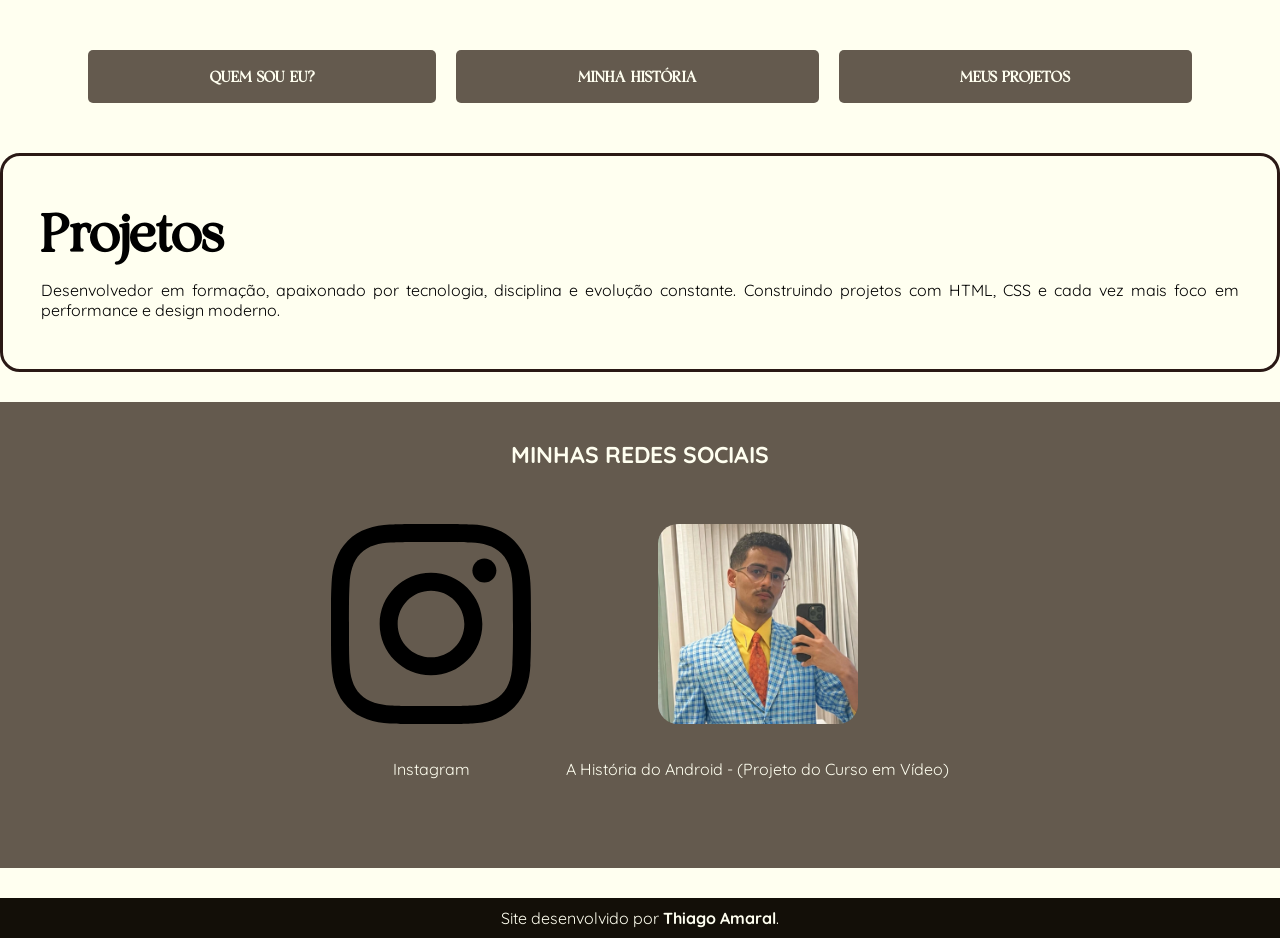
==== meus-projetos.html @ 4497e65d "Mod1.5" ====
<!DOCTYPE html>
<html lang="pt-br">
<head>
    <meta charset="UTF-8">
    <meta name="viewport" content="width=device-width, initial-scale=1.0">
    <title>Portifólio de Thiago Amaral</title>
    <link rel="stylesheet" href="styleIII.css">
    <link rel="shortcut icon" href="icones/ta-removebg-preview.ico" type="image/x-icon">
</head>
<body>
    <header>
        <nav aria-label="Navegação principal">
            <a href="index.html">QUEM SOU EU?</a>
            <a href="minha-historia.html">MINHA HISTÓRIA</a>
            <a href="meus-projetos.html">MEUS PROJETOS</a>
        </nav>
    </header>

    <main>
        
        <section class="section-tipo-1">
            <article>
                

                <div>
                    <h1>Projetos</h1>
                    <p>
                        Desenvolvedor em formação, apaixonado por tecnologia, disciplina e evolução constante.
                        Construindo projetos com HTML, CSS e cada vez mais foco em performance e design moderno.
                    </p>

                    
                </div>

        
    
            </article>
            

        </section>


            <section id="minhas-redes-sociais" aria-label="Minhas redes sociais">

                <h2>MINHAS REDES SOCIAIS</h2>

                <div id="projetos-cards">
                    <a class="redes-sociais-link" href="">
                        <article class="projetos-cards">
                            <img class="projetos-thumbs" src="icones/instagram.svg" alt="instagram">
                            <p>Instagram</p>
                        </article>
                    </a>

                    <a class="redes-sociais-link" href="">
                        <article class="projetos-cards">

                            <img class="projetos-thumbs" src="imagens/WhatsApp Image 2026-02-02 at 10.48.46.jpeg" alt="projeto-1">
                            
                            <p>A História do Android - (Projeto do Curso em Vídeo)</p>
                        </article>
                    </a>
                </div>
                

            </section>

    </main>

    <footer>
        <p>Site desenvolvido por <strong>Thiago Amaral</strong>.</p>
    </footer>
</body>
</html>
---- styleIII.css ----
/* GERAL */

@charset "UTF-8";

@import url('https://fonts.googleapis.com/css2?family=Quicksand:wght@300..700&display=swap');

@font-face {
    font-family: calmserif;
    src: url('fontes/calm_serif/Calm\ Serif\ \(DemoVersion\).otf') format(opentype);
}

* {
    padding: 0px;
    margin: 0px;
}

:root {
    --fonte1: 'calmserif';
    --fonte2: 'Quicksand';

    --cor1: ivory;
    --cor2: #2a1915;
    --cor3: #645a4e;
    --cor4: #130f08;
}

/* Tipografia */
h2 {
    font-family: var(--fonte2);
    font-size: 23px;
}

p {
    text-align: justify;
    font-family: var(--fonte2);
}

hr {
    margin: 30px 0px;
    color: var(--cor2);
}


/* BODY */
body {
    background-color: var(--cor1);
}


/* HEADER */
header {
    font-family: var(--fonte1);
    text-align: center;
    margin: 50px;
    font-weight: bolder;
}

nav {
    display: flex;
    align-items: center;   /* alinha verticalmente */
    justify-content: center; /* separa */
    gap: 20px; /* espaço entre texto e imagem */
}

header a {
    background-color: var(--cor3);
    color: var(--cor1);
    text-decoration: none;
    padding: 15px 10.3%;
    text-align: center;
    border-radius: 5px;
    transition: transform 0.3s ease;
    display: inline-block;
}

header a:hover {
    background-color: var(--cor2);
    color: var(--cor1);
    transform: scale(1.02);
}


/* MAIN */


/* SECTION 1 - QUEM É THIAGO? */
.section-tipo-1 {
    max-width: 1200px;
    border: #2a1915 solid;
    margin: 25px auto;
    padding: 3%;
    border-radius: 20px;
}

article {
    display: flex;
    align-items: center;   /* alinha verticalmente */
    justify-content: space-between; /* separa */
    gap: 20px; /* espaço entre texto e imagem */
}

@media (max-width: 868px) {
    article {
        flex-direction: column;
        text-align: center;
    }
}

img#foto_perfil {
    width: 400px;
    height: 400px;
    border-radius: 10px;
    margin-bottom: 7px;
}

article h1 {
    font-size: 55px;
    font-family: var(--fonte1);
    font-weight: 900;
}

article p {
    padding: 10px 0px 10px 0px;
}

article p#arroba {
    font-weight: 700;
    padding-bottom: 0px;
}

.icon {
    padding: 15px 20px 0px 0px;
    width: 24px;
    transition: transform 0.3s ease;
    display: inline-block;
}

.icon:hover {
    transform: scale(1.3);
}


#redes-sociais {
    background-color: var(--cor3);
    color: var(--cor1);
    text-decoration: none;
    padding: 15px 10.3%;
    margin-top: 20px;
    text-align: center;
    border-radius: 5px;
    transition: transform 0.3s ease;
    display: inline-block;
}

#redes-sociais:hover {
    background-color: var(--cor2);
    color: var(--cor1);
    transform: scale(1.02);
}











/* SECTION 2 - MINHAS HABILIDADES */

section#section-tipo-2 {
    background-color: var(--cor3);
    max-width: 100%;
    border: none;
    margin: 30px auto;
    padding: 3% 8%;
}

section#section-tipo-2 h2 {
    padding-bottom: 15px;
    color: var(--cor1);
    text-align: center;
}

section#section-tipo-2 #skill-cards {
    display: flex;
    align-items: center;
    justify-content: center;
    margin: 20px 0px;
    gap: 35px;
}

@media (max-width: 868px) {
    #skill-cards {
        flex-direction: column;
        text-align: center;
    }
    section#section-tipo-2 #skill-cards {
        gap: 0px;
    }
}

.skill-card {
    display: block;
    align-items: center;
    justify-content: center;
    margin: 20px 0px;
    gap: 75px;
    background-color: var(--cor1);
    padding: 40px 20px;
    width: 570px;
    height: 270px;
    border-radius: 20px;
}

@media (max-width: 868px) {
    .skill-card {
        width: 95%;
    }
}

.skill-card > p {
    text-align: center;
    margin-top: 25px;
    margin-bottom: 0px;
}

section#section-tipo-2 .habilidades {
    height: 150px;
    display: flex;
    margin-left: auto;
    margin-right: auto;
}


.divdois {
    background-color: var(--cor1);
    padding: 25px;
    height: 280px;
    width: 300px;
}

.p_divdois {
    margin: 15px 0px;
    text-align: center;
}

/* SECTION 3 - MINHAS REDES SOCIAIS */
section#minhas-redes-sociais {
    background-color: var(--cor3);
    max-width: 100%;
    border: none;
    margin: 30px auto;
    padding: 3% 8%;
}

section#minhas-redes-sociais h2 {
    padding-bottom: 15px;
    color: var(--cor1);
    text-align: center;
}

section#minhas-redes-sociais #projetos-cards {
    display: flex;
    align-items: center;
    justify-content: center;
    margin: 20px 0px;
    gap: 35px;
}

@media (max-width: 868px) {
    #redes-sociais-cards {
        flex-direction: column;
        text-align: center;
    }
    section#minhas-redes-sociais #redes-sociais-cards {
        gap: 0px;
    }
}

.projetos-cards {
    display: block;
    align-items: center;
    justify-content: center;
    margin: 20px 0px;
    gap: 75px;
    
}


.projetos-cards > p {
    text-align: center;
    margin-top: 25px;
    margin-bottom: 0px;
}

section#minhas-redes-sociais .projetos-thumbs {
    height: 200px;
    display: flex;
    margin-left: auto;
    margin-right: auto;
    border-radius: 20px;
}

.redes-sociais-link {
    color: var(--cor1);
    text-decoration: none;
    transition: transform 0.3s ease;
    
}

.redes-sociais-link:hover {
    color: var(--cor2);
    transform: scale(1.01);
}

.divdois {
    background-color: var(--cor1);
    padding: 25px;
    height: 280px;
    width: 300px;
}

.p_divdois {
    margin: 15px 0px;
    text-align: center;
}

footer {
    background-color: var(--cor4);
    color: var(--cor1);
    padding: 10px 0px;
    margin-top: 20px;
}

footer p {
    text-align: center;
}
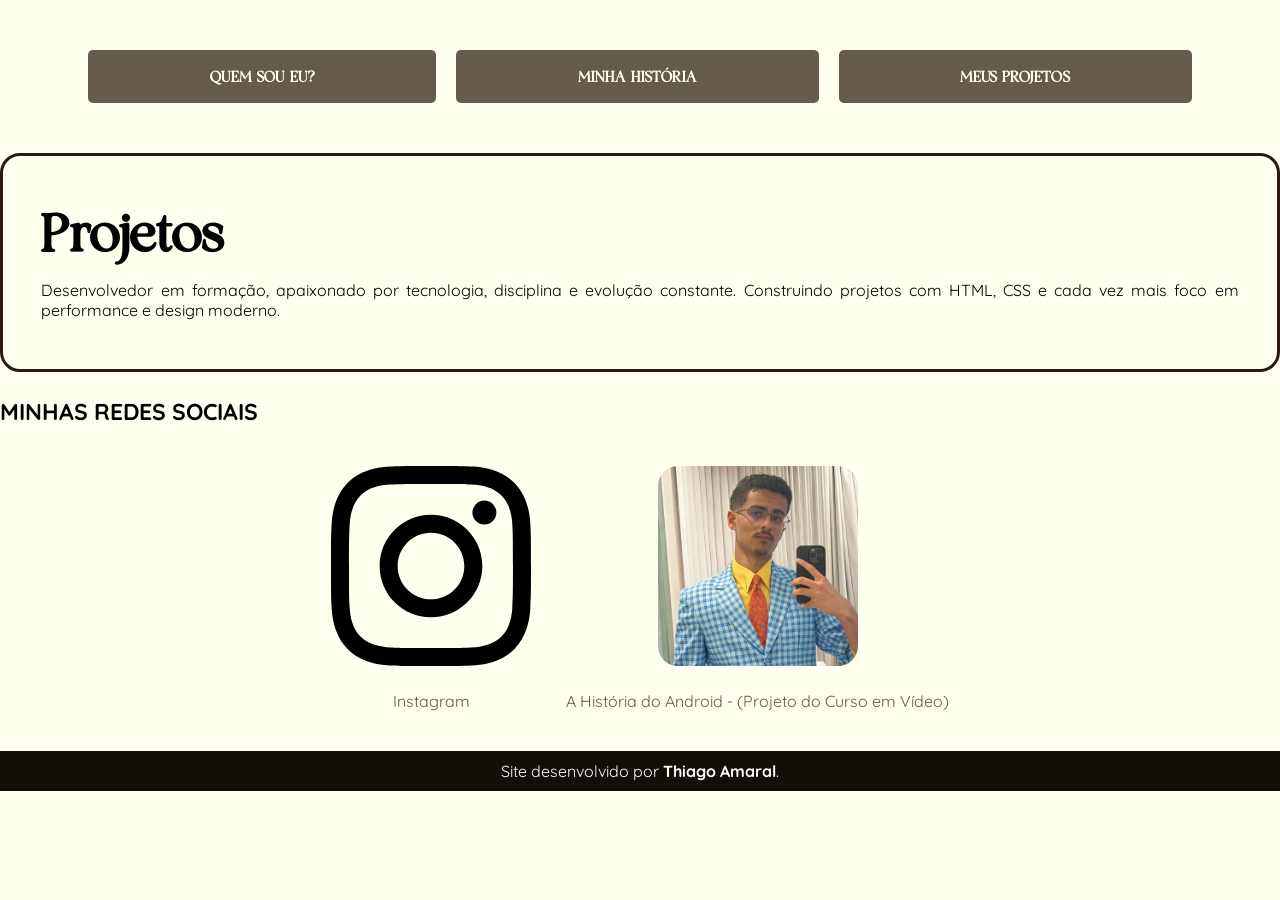
==== commit 6bfe7922: "Mod1.51" ====
--- a/meus-projetos.html
+++ b/meus-projetos.html
@@ -4,7 +4,7 @@
     <meta charset="UTF-8">
     <meta name="viewport" content="width=device-width, initial-scale=1.0">
     <title>Portifólio de Thiago Amaral</title>
-    <link rel="stylesheet" href="styleIII.css">
+    <link rel="stylesheet" href="style.css">
     <link rel="shortcut icon" href="icones/ta-removebg-preview.ico" type="image/x-icon">
 </head>
 <body>
--- a/style.css
+++ b/style.css
@@ -0,0 +1,394 @@
+/* GERAL */
+
+@charset "UTF-8";
+
+@import url('https://fonts.googleapis.com/css2?family=Quicksand:wght@300..700&display=swap');
+
+@font-face {
+    font-family: calmserif;
+    src: url('fontes/calm_serif/Calm\ Serif\ \(DemoVersion\).otf') format(opentype);
+}
+
+* {
+    padding: 0px;
+    margin: 0px;
+}
+
+:root {
+    --fonte1: 'calmserif';
+    --fonte2: 'Quicksand';
+
+    --cor1: ivory;
+    --cor2: #2a1915;
+    --cor3: #645a4e;
+    --cor4: #130f08;
+}
+
+/* Tipografia */
+
+h1 {
+    font-size: 55px;
+    font-family: var(--fonte1);
+    font-weight: 900;
+}
+
+h2 {
+    font-family: var(--fonte2);
+    font-size: 23px;
+}
+
+p {
+    text-align: justify;
+    font-family: var(--fonte2);
+}
+
+hr {
+    margin: 30px 0px;
+    color: var(--cor2);
+}
+
+
+
+
+/* SECTION GERAL */
+/* TIPOS DE SECTIONS */
+
+.section-tipo-1 {
+    max-width: 1200px;
+    border: #2a1915 solid;
+    margin: 25px auto;
+    padding: 3%;
+    border-radius: 20px;
+}
+
+.section-tipo-1 p {
+    padding: 10px 0px 10px 0px;
+}
+
+.section-tipo-2 {
+    background-color: var(--cor3);
+    max-width: 100%;
+    border: none;
+    margin: 30px auto;
+    padding: 3% 8%;
+}
+
+.section-tipo-2 h2 {
+    padding-bottom: 15px;
+    color: var(--cor1);
+    text-align: center;
+}
+
+
+
+
+
+
+/* BODY */
+body {
+    background-color: var(--cor1);
+}
+
+
+
+
+
+
+/* HEADER */
+header {
+    font-family: var(--fonte1);
+    text-align: center;
+    margin: 50px;
+    font-weight: bolder;
+}
+
+nav {
+    display: flex;
+    align-items: center;   /* alinha verticalmente */
+    justify-content: center; /* separa */
+    gap: 20px; /* espaço entre texto e imagem */
+}
+
+header a {
+    background-color: var(--cor3);
+    color: var(--cor1);
+    text-decoration: none;
+    padding: 15px 10.3%;
+    text-align: center;
+    border-radius: 5px;
+    transition: transform 0.3s ease;
+    display: inline-block;
+}
+
+header a:hover {
+    background-color: var(--cor2);
+    color: var(--cor1);
+    transform: scale(1.02);
+}
+
+
+
+
+
+
+
+/* SECTION 1 - QUEM É THIAGO? */
+/* SECTION CONTEÚDO */
+
+article#quem-sou-eu {
+    display: flex;
+    align-items: center;   /* alinha verticalmente */
+    justify-content: space-between; /* separa */
+    gap: 20px; /* espaço entre texto e imagem */
+}
+
+img#foto_perfil {
+    width: 400px;
+    height: 400px;
+    border-radius: 10px;
+    margin-bottom: 7px;
+}
+
+
+.icon {
+    padding: 15px 20px 0px 0px;
+    width: 24px;
+    transition: transform 0.3s ease;
+    display: inline-block;
+}
+
+.icon:hover {
+    transform: scale(1.3);
+}
+
+
+#botao-redes-sociais {
+    background-color: var(--cor3);
+    color: var(--cor1);
+    text-decoration: none;
+    padding: 15px 10.3%;
+    margin-top: 20px;
+    text-align: center;
+    border-radius: 5px;
+    transition: transform 0.3s ease;
+    display: inline-block;
+}
+
+#botao-redes-sociais:hover {
+    background-color: var(--cor2);
+    color: var(--cor1);
+    transform: scale(1.02);
+}
+
+
+
+
+
+
+
+
+/* SECTION 2 - MINHAS HABILIDADES */
+/* SECTION CONTEÚDO */
+
+article#minhas-habilidades {
+    display: block;
+}
+#minhas-habilidades h2 {
+    padding-bottom: 15px;
+    color: var(--cor1);
+    text-align: center;
+}
+
+article#minhas-habilidades #skill-cards {
+    display: flex;
+    align-items: center;
+    justify-content: center;
+    margin: 20px 0px;
+    gap: 35px;
+}
+
+.skill-card {
+    display: block;
+    align-items: center;
+    justify-content: center;
+    margin: 0px;
+    gap: 75px;
+    background-color: var(--cor1);
+    padding: 40px 20px;
+    width: 570px;
+    height: 270px;
+    border-radius: 20px;
+}
+
+.skill-card > p {
+    text-align: center;
+    margin-top: 25px;
+    margin-bottom: 0px;
+}
+
+article#minhas-habilidades .habilidades {
+    height: 150px;
+    display: flex;
+    margin-left: auto;
+    margin-right: auto;
+}
+
+
+
+
+
+
+
+
+/* SECTION 3 - MINHAS REDES SOCIAIS */
+/* CONTEÚDO */
+
+article#minhas-redes-sociais {
+    display: block;
+}
+
+article#minhas-redes-sociais #redes-sociais-cards {
+    display: flex;
+    align-items: center;
+    justify-content: center;
+    margin: 20px 0px;
+    gap: 35px;
+}
+.redes-sociais-cards {
+    display: block;
+    align-items: center;
+    justify-content: center;
+    margin: 0px;
+    gap: 75px;
+    background-color: var(--cor1);
+    padding: 40px 20px;
+    width: 200px;
+    height: 100px;
+    border-radius: 20px;
+}
+
+.redes-sociais-cards > p {
+    text-align: center;
+    margin-top: 25px;
+    margin-bottom: 0px;
+}
+
+article#minhas-redes-sociais .redes-sociais-icons {
+    height: 50px;
+    display: flex;
+    margin-left: auto;
+    margin-right: auto;
+}
+
+.redes-sociais-link {
+    color: var(--cor3);
+    text-decoration: none;
+    transition: transform 0.3s ease;
+    
+}
+
+.redes-sociais-link:hover {
+    color: var(--cor4);
+    transform: scale(1.01);
+}
+
+
+
+
+
+
+
+
+/* --- Regras importadas de styleII.css (minha-historia) --- */
+section#minhas-historia {
+    background-color: var(--cor3);
+    max-width: 100%;
+    border: none;
+    margin: 30px auto;
+    padding: 3% 8%;
+}
+
+section#minhas-historia h2 {
+    padding-bottom: 15px;
+    color: var(--cor1);
+    text-align: center;
+}
+
+.minhas-informacoes {
+    display: flex;
+    align-items: center;
+    justify-content: left;
+    margin: 20px auto;
+    gap: 10px;
+    background-color: var(--cor1);
+    padding: 40px 20px;
+    width: 1200px;
+    height: 60px;
+    border-radius: 20px;
+}
+
+.history-cards > p {
+    text-align: center;
+    margin-top: 25px;
+    margin-bottom: 0px;
+}
+
+section#minhas-historia .icon-historia {
+  height: 30px;
+  display: flex;
+  margin-left: 20px;
+  margin-right: 20px;
+}
+
+
+/* --- Regras importadas de styleIII.css (meus-projetos) --- */
+.section-tipo-1 {
+    max-width: 1200px;
+    border: #2a1915 solid;
+    margin: 25px auto;
+    padding: 3%;
+    border-radius: 20px;
+}
+
+section#minhas-redes-sociais #projetos-cards {
+    display: flex;
+    align-items: center;
+    justify-content: center;
+    margin: 20px 0px;
+    gap: 35px;
+}
+
+.projetos-cards {
+    display: block;
+    align-items: center;
+    justify-content: center;
+    margin: 20px 0px;
+    gap: 75px;
+}
+
+.projetos-cards > p {
+    text-align: center;
+    margin-top: 25px;
+    margin-bottom: 0px;
+}
+
+section#minhas-redes-sociais .projetos-thumbs {
+    height: 200px;
+    display: flex;
+    margin-left: auto;
+    margin-right: auto;
+    border-radius: 20px;
+}
+
+/* RODAPÉ */
+
+footer {
+    background-color: var(--cor4);
+    color: var(--cor1);
+    padding: 10px 0px;
+    margin-top: 20px;
+}
+
+footer p {
+    text-align: center;
+}
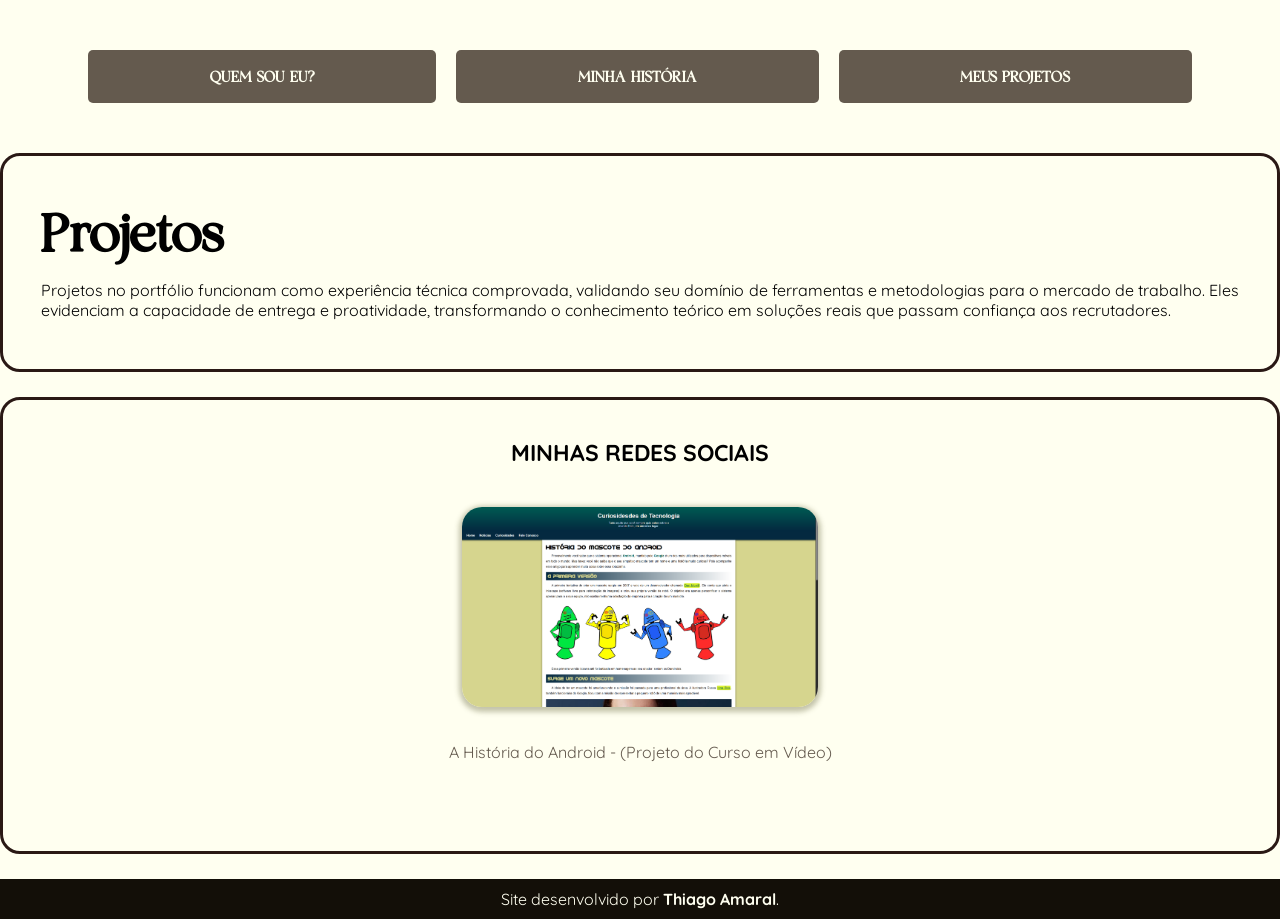
==== commit 38777eab: "Mod1.2 Foi ajustado toda a estrutura semântica, adicionadas novas páginas e organizado o CSS.  Entre" ====
--- a/meus-projetos.html
+++ b/meus-projetos.html
@@ -18,52 +18,33 @@
 
     <main>
         
-        <section class="section-tipo-1">
+        <section class="section-tipo-1" aria-label="Quem sou eu">
             <article>
-                
-
                 <div>
                     <h1>Projetos</h1>
+
                     <p>
-                        Desenvolvedor em formação, apaixonado por tecnologia, disciplina e evolução constante.
-                        Construindo projetos com HTML, CSS e cada vez mais foco em performance e design moderno.
-                    </p>
-
-                    
-                </div>
-
-        
-    
+                        Projetos no portfólio funcionam como experiência técnica comprovada, validando seu domínio de ferramentas e metodologias para o mercado de trabalho. Eles evidenciam a capacidade de entrega e proatividade, transformando o conhecimento teórico em soluções reais que passam confiança aos recrutadores.
+                    </p>                    
+                </div>   
             </article>
-            
-
         </section>
 
 
-            <section id="minhas-redes-sociais" aria-label="Minhas redes sociais">
-
+        <section class="section-tipo-1" aria-label="Meus projetos">
+            <article id="article-meus-projetos">
                 <h2>MINHAS REDES SOCIAIS</h2>
-
                 <div id="projetos-cards">
-                    <a class="redes-sociais-link" href="">
+                    <a class="redes-sociais-link" href="https://thiago-amaral777.github.io/projeto-android/" target="_blank">
                         <article class="projetos-cards">
-                            <img class="projetos-thumbs" src="icones/instagram.svg" alt="instagram">
-                            <p>Instagram</p>
-                        </article>
-                    </a>
-
-                    <a class="redes-sociais-link" href="">
-                        <article class="projetos-cards">
-
-                            <img class="projetos-thumbs" src="imagens/WhatsApp Image 2026-02-02 at 10.48.46.jpeg" alt="projeto-1">
-                            
+                            <img class="projetos-thumbs" src="imagens/projetos/projeto-android.png" alt="projeto-1">
+                
                             <p>A História do Android - (Projeto do Curso em Vídeo)</p>
                         </article>
                     </a>
                 </div>
-                
-
-            </section>
+            </article>
+        </section>
 
     </main>
 
--- a/style.css
+++ b/style.css
@@ -46,9 +46,6 @@
     margin: 30px 0px;
     color: var(--cor2);
 }
-
-
-
 
 /* SECTION GERAL */
 /* TIPOS DE SECTIONS */
@@ -79,21 +76,11 @@
     text-align: center;
 }
 
-
-
-
-
-
 /* BODY */
 body {
     background-color: var(--cor1);
 }
 
-
-
-
-
-
 /* HEADER */
 header {
     font-family: var(--fonte1);
@@ -131,6 +118,9 @@
 
 
 
+
+
+/* PÁGINA 1 - QUEM SOU EU? */
 
 /* SECTION 1 - QUEM É THIAGO? */
 /* SECTION CONTEÚDO */
@@ -179,13 +169,6 @@
     color: var(--cor1);
     transform: scale(1.02);
 }
-
-
-
-
-
-
-
 
 /* SECTION 2 - MINHAS HABILIDADES */
 /* SECTION CONTEÚDO */
@@ -233,13 +216,6 @@
     margin-right: auto;
 }
 
-
-
-
-
-
-
-
 /* SECTION 3 - MINHAS REDES SOCIAIS */
 /* CONTEÚDO */
 
@@ -299,20 +275,9 @@
 
 
 
-/* --- Regras importadas de styleII.css (minha-historia) --- */
-section#minhas-historia {
-    background-color: var(--cor3);
-    max-width: 100%;
-    border: none;
-    margin: 30px auto;
-    padding: 3% 8%;
-}
-
-section#minhas-historia h2 {
-    padding-bottom: 15px;
-    color: var(--cor1);
-    text-align: center;
-}
+
+/* PÁGINA 2 - MINHA HISTÓRIA? */
+/* SECTION - MINHA HISTÓRIA */
 
 .minhas-informacoes {
     display: flex;
@@ -333,7 +298,7 @@
     margin-bottom: 0px;
 }
 
-section#minhas-historia .icon-historia {
+.section-tipo-2 .icon-historia {
   height: 30px;
   display: flex;
   margin-left: 20px;
@@ -341,16 +306,18 @@
 }
 
 
-/* --- Regras importadas de styleIII.css (meus-projetos) --- */
-.section-tipo-1 {
-    max-width: 1200px;
-    border: #2a1915 solid;
-    margin: 25px auto;
-    padding: 3%;
-    border-radius: 20px;
-}
-
-section#minhas-redes-sociais #projetos-cards {
+
+
+
+
+
+
+
+
+/* PÁGINA 3 - MEUS PROJETOS */
+/* SECTION - MINHA HISTÓRIA */
+
+.section-tipo-1 #projetos-cards {
     display: flex;
     align-items: center;
     justify-content: center;
@@ -366,19 +333,35 @@
     gap: 75px;
 }
 
+article#article-meus-projetos h2 {
+    text-align: center;
+}
+
 .projetos-cards > p {
     text-align: center;
     margin-top: 25px;
     margin-bottom: 0px;
 }
 
-section#minhas-redes-sociais .projetos-thumbs {
+.section-tipo-1 .projetos-thumbs {
     height: 200px;
     display: flex;
     margin-left: auto;
     margin-right: auto;
     border-radius: 20px;
-}
+    box-shadow: 0px 2px 5px 3px #52522657;
+
+}
+
+
+
+
+
+
+
+
+
+
 
 /* RODAPÉ */
 
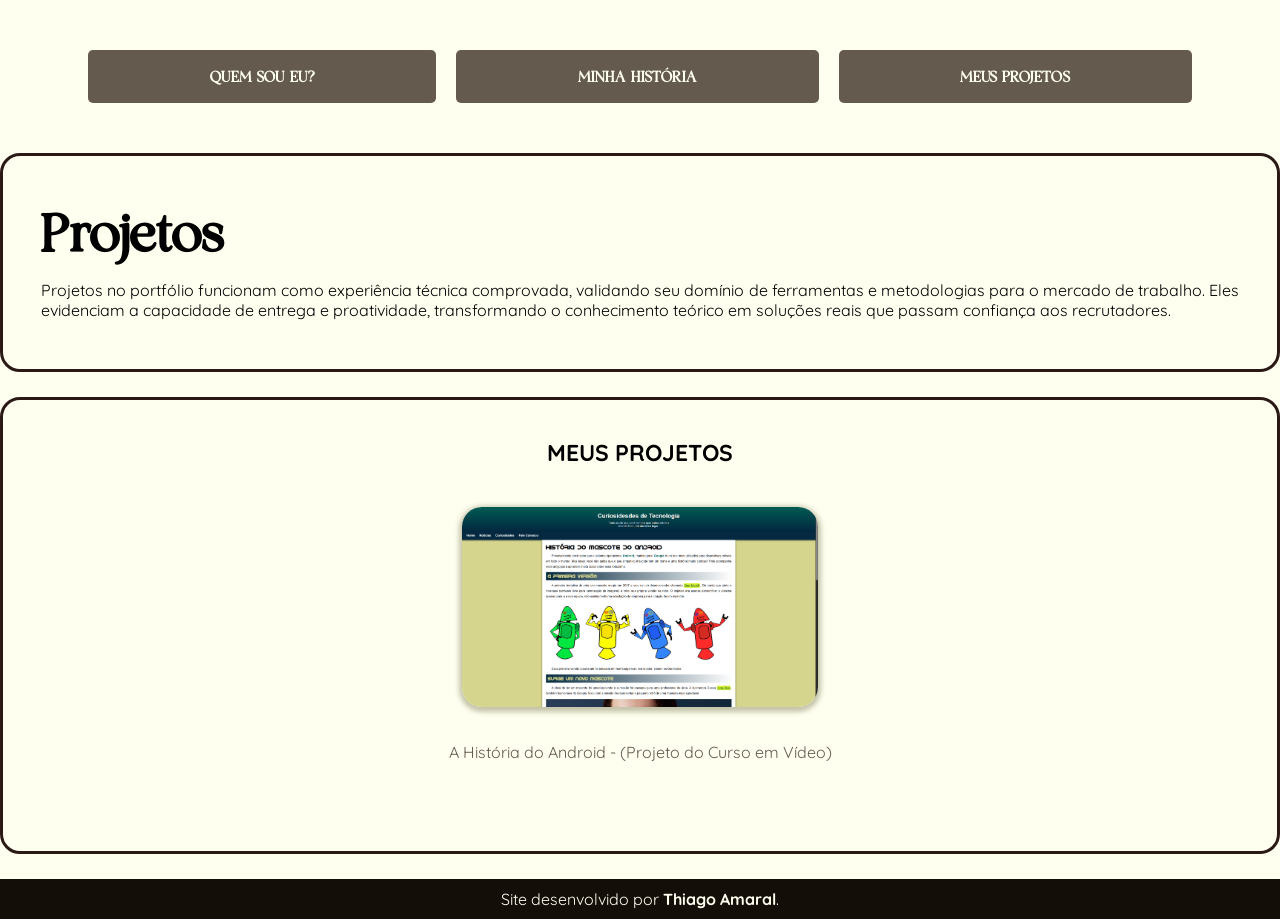
==== commit 88a14c1e: "Mod2.0" ====
--- a/meus-projetos.html
+++ b/meus-projetos.html
@@ -33,7 +33,7 @@
 
         <section class="section-tipo-1" aria-label="Meus projetos">
             <article id="article-meus-projetos">
-                <h2>MINHAS REDES SOCIAIS</h2>
+                <h2>MEUS PROJETOS</h2>
                 <div id="projetos-cards">
                     <a class="redes-sociais-link" href="https://thiago-amaral777.github.io/projeto-android/" target="_blank">
                         <article class="projetos-cards">
